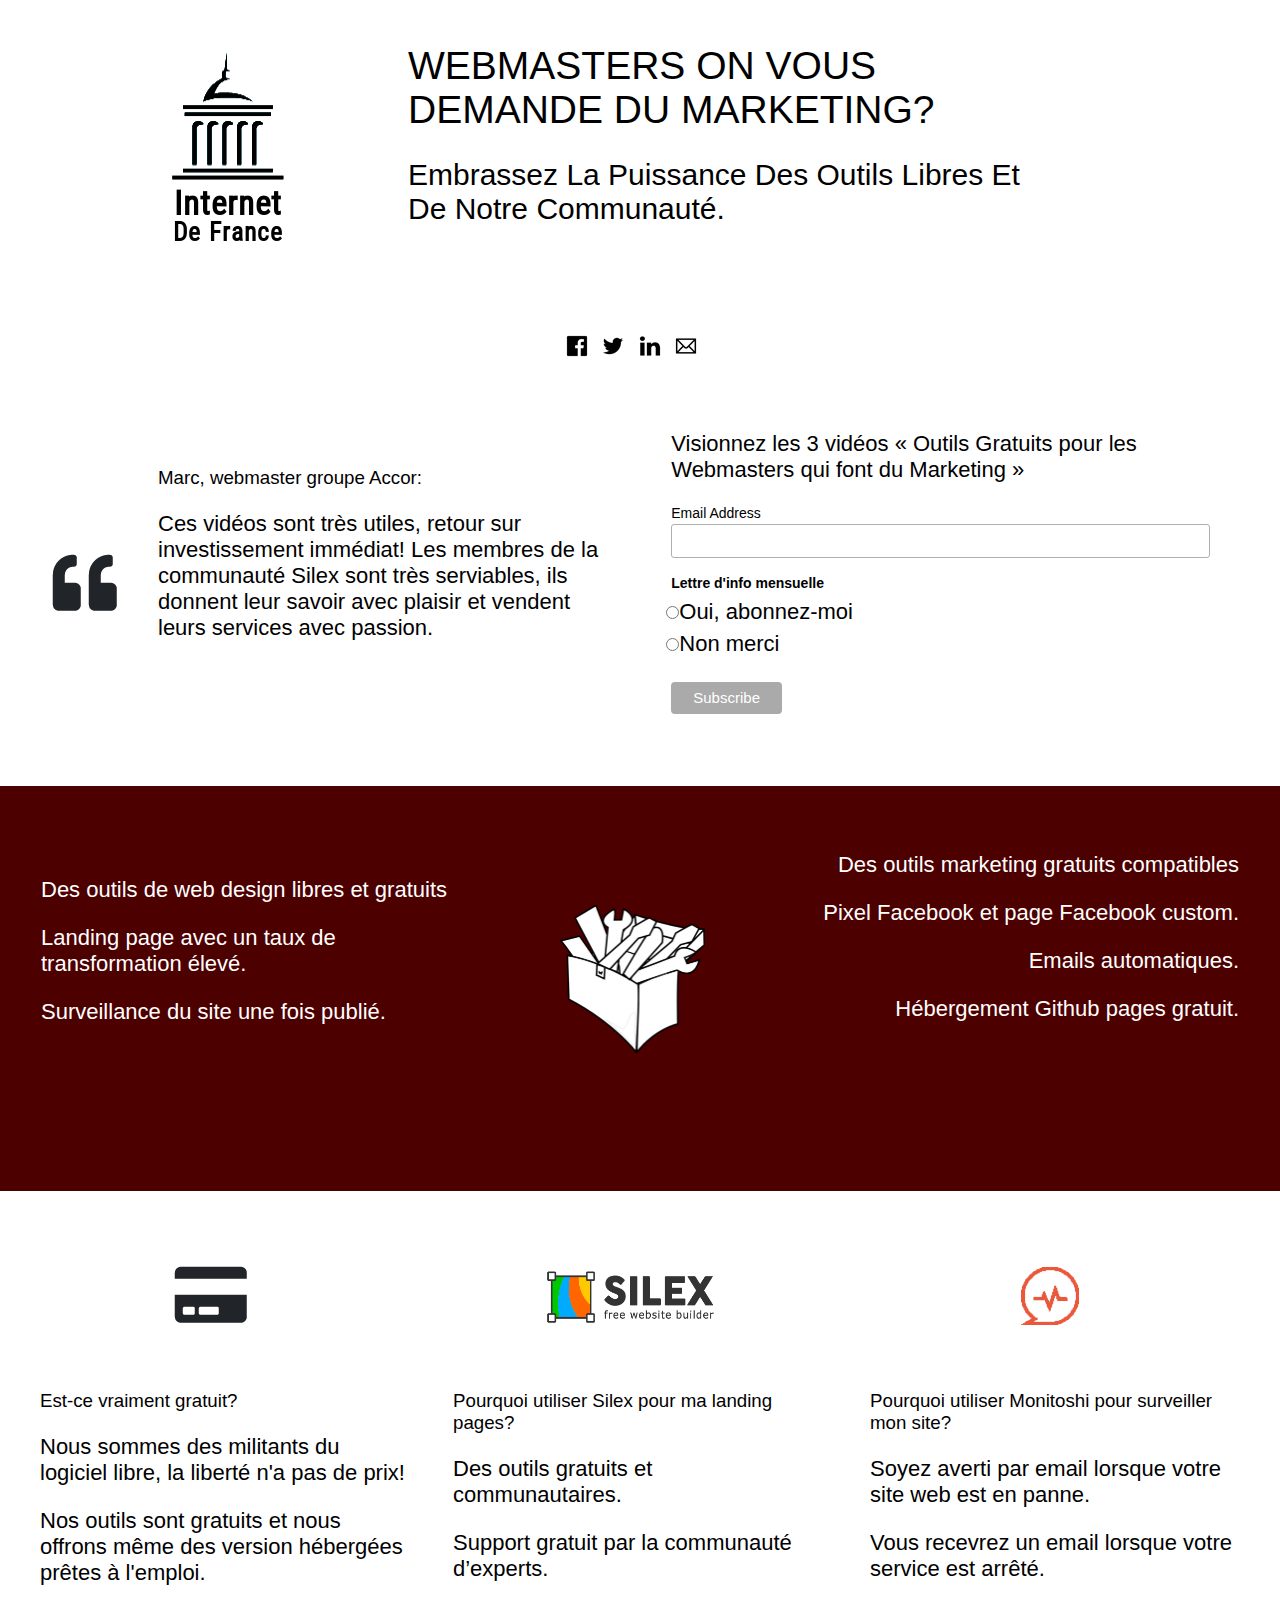
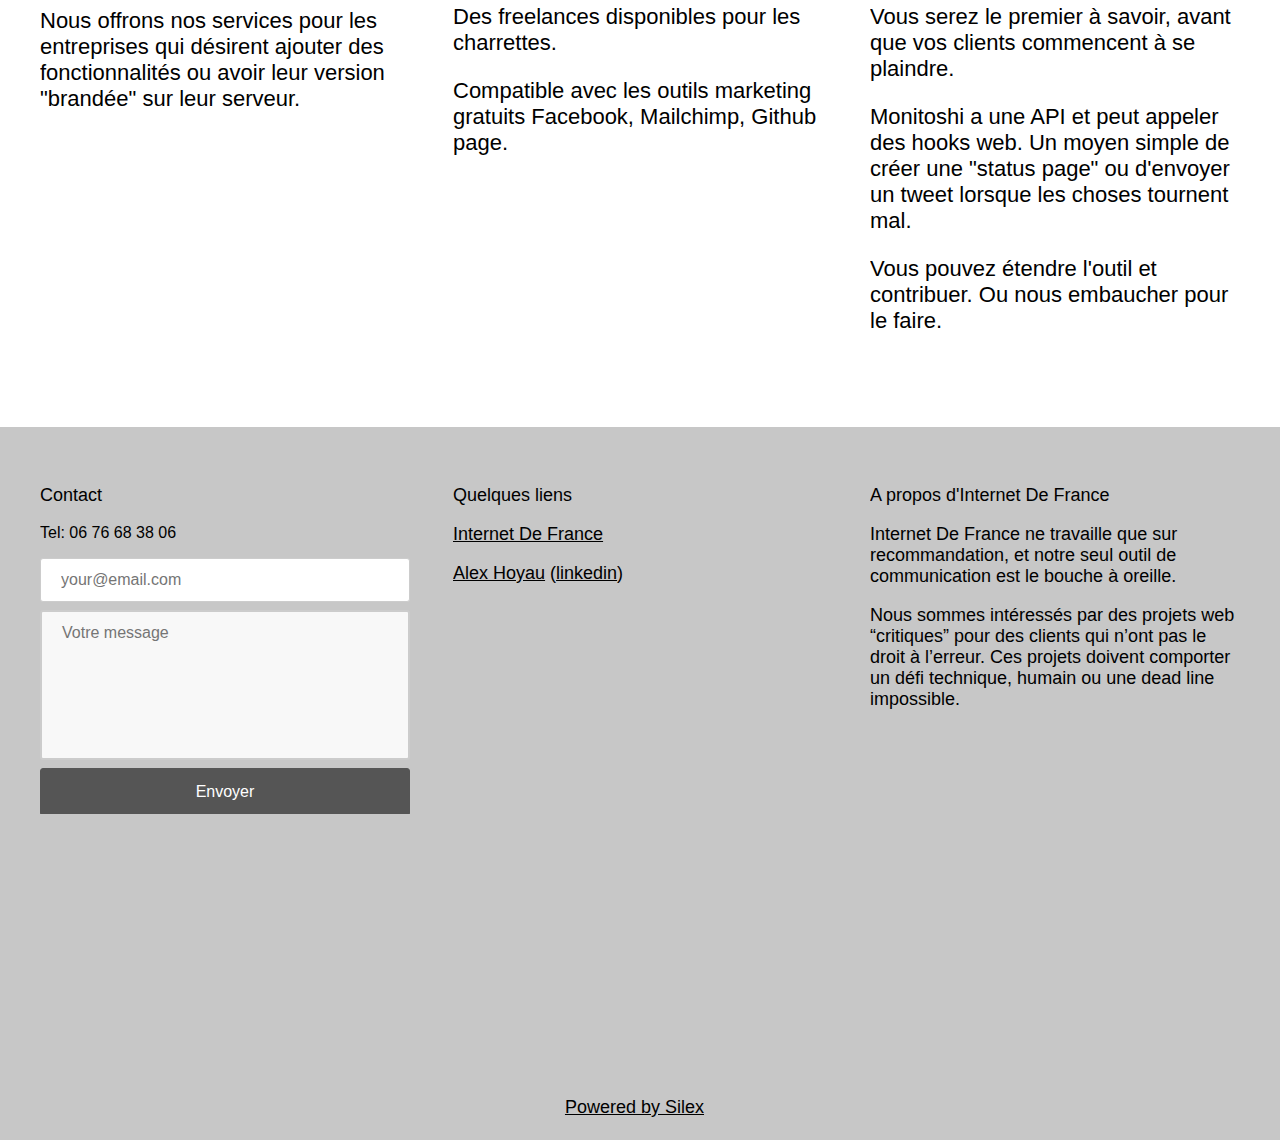
==== version2/index.html @ c0c1be05 "Batch update" ====
<!DOCTYPE html><html><head>
    <meta charset="UTF-8">
    <!-- generator meta tag -->
    <!-- leave this for stats and Silex version check -->
    <meta name="generator" content="Silex v2.2.7">
    <!-- End of generator meta tag -->
    <script type="text/javascript" src="js/jquery.js"></script>
    <script type="text/javascript" src="js/jquery-ui.js"></script>
    <script type="text/javascript" src="js/pageable.js"></script>
    <script type="text/javascript" src="js/front-end.js"></script>
    <link rel="stylesheet" href="css/normalize.css">
    <link rel="stylesheet" href="css/front-end.css">

    
    
    
    <title>Outils Gratuits pour Webmasters qui font du Marketing</title>
    

    
<meta name="viewport" content="width=device-width, initial-scale=1, maximum-scale=2.2" data-silex-viewport=""><meta name="description" content="Webmasters on vous demande du marketing ? Embrassez la puissance des outils libres et de notre communauté."><meta name="twitter:description" content="Webmasters on vous demande du marketing ? Embrassez la puissance des outils libres et de notre communauté."><meta name="og:description" content="Webmasters on vous demande du marketing ? Embrassez la puissance des outils libres et de notre communauté."><meta name="twitter:title" content="Outils Gratuits pour Webmasters qui font du Marketing"><meta name="og:title" content="Outils Gratuits pour Webmasters qui font du Marketing"><meta name="twitter:site" content="@silexlabs"><meta name="twitter:card" content="summary"><meta name="twitter:image" content="http://01silex.com/tests/landing-page/assets/social.jpg"><meta name="og:image" content="http://01silex.com/tests/landing-page/assets/social.jpg"><link href="/ce/github/get/landing-page-workshop/master/assets/icon-idf.png" rel="shortcut icon"><!-- Silex HEAD tag do not remove -->
<!-- Global site tag (gtag.js) - Google Analytics -->
<script async="" src="https://www.googletagmanager.com/gtag/js?id=UA-121831537-1"></script>

<!-- End of Silex HEAD tag do not remove --><script src="js/script.js" type="text/javascript"></script><link href="css/styles.css" rel="stylesheet" type="text/css"></head>

<body class="body-initial all-style enable-mobile silex-runtime silex-published" data-silex-type="container" style="display: none;"><div data-silex-type="container" class="prevent-draggable container-element editable-style section-element silex-id-1526975533514-21 hide-on-mobile" style="">
        <div data-silex-type="container" class="editable-style silex-element-content silex-container-content container-element prevent-draggable website-width silex-id-1526975533514-22">

            
        </div>
    </div>
    <div class="silex-pages">
        

        <a id="page-page-1" data-silex-type="page" class="page-element">Page 1</a></div>









    <div data-silex-type="container" class="prevent-draggable container-element editable-style silex-id-1474394621033-3 section-element" style="">
        <div data-silex-type="container" class="editable-style silex-element-content silex-id-1474394621032-2 silex-container-content container-element prevent-draggable website-width"><div data-silex-type="html" class="editable-style silex-id-1526974208976-4 html-element silex-component silex-component-share" style=""><div class="silex-element-content">
<ul class="share-buttons" id="id_1527185230708_863">
  
  <li><a href="https://www.facebook.com/sharer/sharer.php?u=http://01silex.com/tests/landing-page/&amp;t=Outils Gratuits pour Webmasters qui font du Marketing" title="Share on Facebook" target="_blank"><img alt="Share on Facebook" src="assets/Facebook.png"></a></li>
  
  
  <li><a href="https://twitter.com/intent/tweet?source=http://01silex.com/tests/landing-page/&amp;text=Outils Gratuits pour Webmasters qui font du Marketing:%20http://01silex.com/tests/landing-page/&amp;via=silexlabs" target="_blank" title="Share on Twitter"><img alt="Twitt" src="assets/Twitter.png"></a></li>
  
  
  
  
  
  
  
  <li><a href="http://www.linkedin.com/shareArticle?mini=true&amp;url=http://01silex.com/tests/landing-page/&amp;title=Outils Gratuits pour Webmasters qui font du Marketing&amp;summary=Webmasters on vous demande du marketing ? Embrassez la puissance des outils libres et de notre communauté.&amp;source=http://01silex.com/tests/landing-page/" target="_blank" title="Share on LinkedIn"><img alt="Share on LinkedIn" src="assets/LinkedIn.png"></a></li>
  
  
  
  
  <li><a href="mailto:?subject=Outils Gratuits pour Webmasters qui font du Marketing&amp;body=Webmasters on vous demande du marketing ? Embrassez la puissance des outils libres et de notre communauté.:%20http://01silex.com/tests/landing-page/" target="_blank" title="Send email"><img alt="Send by email" src="assets/Email.png"></a></li>
  
</ul>

<style type="text/css">#id_1527185230708_863.share-buttons {list-style: none; padding: 0;}#id_1527185230708_863.share-buttons li {display: inline;}#id_1527185230708_863.share-buttons .sr-only {position: absolute; clip: rect(1px, 1px, 1px, 1px); padding: 0; border: 0; height: 1px; width: 1px; overflow: hidden;}</style>
</div></div><div data-silex-type="html" class="editable-style silex-id-1526973929712-3 html-element" style=""><div class="silex-element-content"><!-- Begin MailChimp Signup Form -->
<link href="css/classic-10_7.css" rel="stylesheet" type="text/css">
<style type="text/css">#mc_embed_signup {background: #fff; clear: left; font: 14px Helvetica,Arial,sans-serif;}</style>
<div id="mc_embed_signup">
<form action="https://lexoyo.us7.list-manage.com/subscribe/post?u=3ec1ea212adc44025d91ed004&amp;id=9e9c78059c" method="post" id="mc-embedded-subscribe-form" name="mc-embedded-subscribe-form" class="validate" target="_blank" novalidate="novalidate">
    <div id="mc_embed_signup_scroll">
	<p>Visionnez les 3 vidéos « Outils Gratuits pour les Webmasters qui font du Marketing »</p>
<div class="mc-field-group">
	<label for="mce-EMAIL">Email Address </label>
	<input value="" name="EMAIL" class="required email" id="mce-EMAIL" aria-required="true" type="email">
</div>
<div class="mc-field-group input-group">
    <strong>Lettre d'info mensuelle </strong>
    <ul><li><input value="Oui, abonnez-moi" name="MMERGE1" id="mce-MMERGE1-0" type="radio"><label for="mce-MMERGE1-0">Oui, abonnez-moi</label></li>
<li><input value="Non merci" name="MMERGE1" id="mce-MMERGE1-1" type="radio"><label for="mce-MMERGE1-1">Non merci</label></li>
</ul>
</div>
	<div id="mce-responses" class="clear">
		<div class="response" id="mce-error-response" style="display:none"></div>
		<div class="response" id="mce-success-response" style="display:none"></div>
	</div>    <!-- real people should not fill this in and expect good things - do not remove this or risk form bot signups-->
    <div style="position: absolute; left: -5000px;" aria-hidden="true"><input name="b_3ec1ea212adc44025d91ed004_9e9c78059c" tabindex="-1" value="" type="text"></div>
    <div class="clear"><input value="Subscribe" name="subscribe" id="mc-embedded-subscribe" class="button" type="submit"></div>
    </div>
</form>
</div>
<script type="text/javascript" src="js/mc-validate.js"></script><script type="text/javascript">(function($) {window.fnames = new Array(); window.ftypes = new Array();fnames[0]='EMAIL';ftypes[0]='email';fnames[1]='MMERGE1';ftypes[1]='radio';}(jQuery));var $mcj = jQuery.noConflict(true);</script>
<!--End mc_embed_signup--></div></div><div data-silex-type="image" class="editable-style silex-id-1526973896782-2 image-element" style=""><img src="assets/quote.png" class="silex-element-content"></div><div data-silex-type="text" class="editable-style silex-id-1526973763410-1 text-element" style=""><div class="silex-element-content normal"><h3 class="heading3">Marc, webmaster groupe Accor:<br></h3><p class="normal">Ces vidéos sont très utiles, retour sur investissement immédiat! Les membres de la communauté Silex sont très serviables, ils donnent leur savoir avec plaisir et vendent leurs services avec passion.</p></div></div><div data-silex-type="text" class="editable-style silex-id-1526973568804-0 text-element" style=""><div class="silex-element-content normal"><h1 class="heading1">Webmasters on vous demande du marketing?</h1><h2 class="heading2">Embrassez la puissance des outils libres et de notre communauté.</h2><br></div></div><div data-silex-type="image" class="editable-style silex-id-1526975558800-24 image-element" style=""><img src="assets/icon-idf.png" class="silex-element-content"></div></div>
    </div><div data-silex-type="container" class="prevent-draggable container-element editable-style silex-id-1478366444112-1 section-element" style="">
        <div data-silex-type="container" class="editable-style silex-element-content silex-id-1478366444112-0 silex-container-content container-element prevent-draggable website-width"><div data-silex-type="text" class="editable-style silex-id-1526974302908-5 text-element white" style=""><div class="silex-element-content normal"><p>Des outils de web design libres et gratuits</p><p>Landing page avec un taux de transformation élevé.</p><p>Surveillance du site une fois publié.</p></div></div><div data-silex-type="image" class="editable-style silex-id-1526974561648-10 image-element" style=""><img src="assets/tools-clipart-drawing-33.png" class="silex-element-content"></div><div data-silex-type="text" class="editable-style silex-id-1526974382538-9 text-element white-right" style=""><div class="silex-element-content normal"><p>Des outils marketing gratuits compatibles</p><p>Pixel Facebook et page Facebook custom.</p><p>Emails automatiques.</p><p>Hébergement Github pages gratuit.</p></div></div></div>
    </div>
    
    
















<div data-silex-type="container" class="prevent-draggable container-element editable-style section-element silex-id-1526974317950-6" style="">
        <div data-silex-type="container" class="editable-style silex-element-content silex-container-content container-element prevent-draggable website-width silex-id-1526974317950-7"><div data-silex-type="image" class="editable-style silex-id-1526974878780-15 image-element" style=""><img src="assets/Screenshot%20from%202018-05-22%2009-40-49.png" class="silex-element-content"></div><div data-silex-type="text" class="editable-style silex-id-1526974619512-11 text-element" style=""><div class="silex-element-content normal"><h3 class="heading3">Est-ce vraiment gratuit?</h3><p>Nous sommes des militants du logiciel libre, la liberté n'a pas de prix!</p><p>Nos outils sont gratuits et nous offrons même des version hébergées prêtes à l'emploi. </p><p>Nous offrons nos services pour les entreprises qui désirent ajouter des fonctionnalités ou avoir leur version "brandée" sur leur serveur.</p></div></div><div data-silex-type="image" class="editable-style silex-id-1526974915334-16 image-element" style=""><img src="assets/silex-logo-2018.png" class="silex-element-content"></div><div data-silex-type="text" class="editable-style text-element silex-id-1526974660368-12" style=""><div class="silex-element-content normal"><h3 class="heading3">Pourquoi utiliser Silex pour ma landing pages?</h3><p>Des outils gratuits et communautaires.</p><p>Support gratuit par la communauté d’experts.</p><p>Des freelances disponibles pour les charrettes.</p><p>Compatible avec les outils marketing gratuits Facebook, Mailchimp, Github page.</p></div></div><div data-silex-type="image" class="editable-style silex-id-1526974964692-17 image-element" style=""><img src="assets/monitoshi-logo2-small.png" class="silex-element-content"></div><div data-silex-type="text" class="editable-style text-element silex-id-1526974661700-13" style=""><div class="silex-element-content normal"><h3 class="heading3">Pourquoi utiliser Monitoshi pour surveiller mon site?</h3><p>Soyez averti par email lorsque votre site web est en panne.</p><p>Vous recevrez un email lorsque votre service est arrêté.</p><p>Vous serez le premier à savoir, avant que vos clients commencent à se plaindre.</p><p>Monitoshi a une API et peut appeler des hooks web. Un moyen simple de créer une "status page" ou d'envoyer un tweet lorsque les choses tournent mal.</p><p>Vous pouvez étendre l'outil et contribuer. Ou nous embaucher pour le faire.</p></div></div></div>
    </div><div data-silex-type="container" class="prevent-draggable container-element editable-style silex-id-1478366450713-3 section-element" style="">
        <div data-silex-type="container" class="editable-style silex-element-content silex-id-1478366450713-2 silex-container-content container-element prevent-draggable website-width">

            
        <div data-silex-type="text" class="editable-style text-element silex-id-1527110678730-2 group-style-1" style=""><div class="silex-element-content normal"><h3 class="heading3">A propos d'Internet De France<br></h3><p>Internet De France ne travaille que sur recommandation, et notre seul outil de communication est le bouche à oreille.</p><p>Nous sommes intéressés par des projets web “critiques” pour des clients qui n’ont pas le droit à l’erreur. Ces projets doivent comporter un défi technique, humain ou une dead line impossible. </p></div></div><div data-silex-type="text" class="editable-style text-element group-style-1 silex-id-1527186196672-1" style=""><div class="silex-element-content normal"><h3 class="heading3">Quelques liens<br></h3><p><a href="https://internetdefrance.fr/">Internet De France</a></p><p><a href="http://lexoyo.me/">Alex Hoyau</a> (<a href="https://www.linkedin.com/in/webappdev/">linkedin</a>)</p></div></div><div data-silex-type="text" class="editable-style text-element silex-id-1527110862790-3 group-style-1" style=""><div class="silex-element-content normal"><h3 class="heading3">Contact</h3>Tel: 06 76 68 38 06</div></div><div class="editable-style silex-id-1442914737143-3 text-element group-style-1" data-silex-type="text" style="">
                <div class="silex-element-content normal">
                    <br>
                    <div style="text-align: center;"><a href="//www.silex.me/">Powered by Silex</a></div>
                </div>
            </div><div data-silex-type="html" class="editable-style silex-id-1527186000724-0 html-element silex-component silex-component-form silex-use-height-not-minheight" style=""><div class="silex-element-content"><form id="id_1527186146444_983" action="https://formspree.io/contact@internetdefrance.fr" method="POST">
  
  
  <div>
    
    <input required="" id="field2" name="field2" placeholder="your@email.com" type="text">
  </div>
  
  
  <div class="fill-vertical">
    
    <textarea required="" id="field3" name="field3" placeholder="Votre message"></textarea>
  </div>
  
  <input value="Envoyer" type="submit">
</form>
<style>#id_1527186146444_983 input[type=text], select {width: 100%; padding: 12px 20px; margin: 8px 0; display: inline-block; border: 1px solid #ccc; border-radius: 3px; box-sizing: border-box;}#id_1527186146444_983 input[type=submit] {width: 100%; background-color: #555555; color: #FFFFFF; padding: 14px 20px; margin: 8px 0; border: 1px solid #555555; border-radius: 3px; cursor: pointer;}#id_1527186146444_983 label {color: #ffffff;}#id_1527186146444_983 .fill-vertical {flex: 1 1 auto; display: flex; flex-direction: column;}#id_1527186146444_983 .fill-vertical textarea {flex: 1 1 auto; width: 100%; height: 150px; padding: 12px 20px; box-sizing: border-box; border: 2px solid #ccc; border-radius: 3px; background-color: #f8f8f8; font-size: 16px; resize: none;}#id_1527186146444_983 {border-radius: 3px; display: flex; flex-direction: column; justify-content: space-between; height: 100%;}</style>

</div></div></div>
    </div></body></html>
---- version2/css/front-end.css ----
/**
 * This file holds the basic CSS styles of Silex websites
 */

/* the body covers the whole available space */
/* the body is resized to its content size when needed in front-end.js */
body {
  min-width: 100%;
  min-height: 100%;
  position: absolute;
  transition: min-width .5s ease-out, min-height .5s ease-out; /* smooth body resize when dragging elements near the side, or when page have different size */
  font-family: Arial, sans-serif;
  font-weight: lighter;
}
body.compute-body-size-pending {
  transition: none;
  width: 0;
  height: 0;
}
/* pages */
.page-element{
  display: none;
}
.paged-element{
  display: none;
}
/* default style for silex elements */
.editable-style{
  position: absolute;
  box-sizing: content-box; /* this is needed to set the size of elements with a border (though it could be omited since this is the default value) */
}
.silex-element-content{
  overflow: hidden;
  border-radius: initial;
  width: 100%;
  height: 100%;
}
.silex-element-content {
  pointer-events: none;
}
.section-element > .silex-element-content {
  /* section have a content element, and it needs to keep pointer events
     because it container other silex elements
  */
  pointer-events: auto;
}
body.silex-runtime .silex-element-content {
  pointer-events: auto;
}
/*  needed to have the content 100% height but mess up with UI
.html-element .silex-element-content{
  position: absolute;
}
*/
.editable-style.section-element {
  position: relative;
  left: 0;
  top: 0;
  right: 0;
  padding: 15px 100px;
  margin: 5px 5px;
}
.silex-runtime .editable-style.section-element {
  padding: 0;
  margin: 0;
}
.default-site-width, /* for backward compat, FIXME: remove in a while */
.website-width {
  width: 960px;
}
.section-element .silex-container-content {
  position: relative;
  left: 0;
  top: 0;
  margin-left: auto;
  margin-right: auto;
  height: 100%;
  overflow: initial;
}
/* background */
.background{
  position: relative !important;
  left: 0 !important;
  top: 0 !important; /* !important is useful while editing */
  margin-left: auto;
  margin-right: auto;
  z-index: 1;
}
/* resize */
.editable-style.image-element .silex-element-content{
  position: absolute;
  border-radius: inherit; /* this is to follow the element's radius */
}
/* links default formatting */
.editable-style[data-silex-href]{
  cursor: pointer;
}
.text-element a, a.text-element{
  color: inherit;
  text-decoration: initial;
}
.text-element a:hover, a.text-element:hover{
  color: inherit;
  text-decoration: underline;
}
/* Remove dots surrounding links in Firefox
    because of normalize.css */
a:focus{ outline: none;}

.silex-pages .menu-button {
  display: none;
}
/* Mobile styles */
@media (max-width:480px) {
  /* hide horizontal scroll bar which appears because of residual values in css */
  html {
    overflow-x: hidden;
  }
  /* mobile hamburger menu */
  body.enable-mobile .silex-pages .menu-button {
    width: 50px;
    height: 40px;
    left: 105%;
    top: 10px;
    position: absolute;
    cursor: pointer;
    border-radius: 6px;
    display: initial;
  }

  /* mobile side bar */
  body.enable-mobile .silex-pages {
    position: fixed;
    z-index: 999999;
    width: 80%;
    height: 100%;
    background-color: #4C4C4C;
    right: 100%;
    top: 0;
    transition: right .1s ease-out;
    border-style: solid;
    border-width: 0 1px 0 0;
    border-color: #8E8E8E;
  }
  body.enable-mobile.show-mobile-menu .silex-pages {
    right: 20%;
  }
  body.enable-mobile .page-element {
    display: block;
    cursor: pointer;
    padding: 1em;
    font-size: 1.6em;
    color: #FFFFFF;
    text-overflow: ellipsis;
    white-space: nowrap;
    overflow: hidden;
  }
  body.enable-mobile .page-element.page-link-active {
    background-color: #262626;
  }
  /* elements styles */
  body.enable-mobile {
    padding: 60px 0 0 0; /* leave space for the hamburger button */
  }
  body.enable-mobile .background {
    height: initial;
    padding-bottom: 50px;
  }
  body.enable-mobile {
    min-height: 100%;
    max-width: 100%;
  }
  body.enable-mobile .editable-style,
  body.enable-mobile .background.background-initial {
    position: relative;
    top: auto;
    left: auto;
    max-width: 95%; /* less than 100% in the editor to be able to resize container */
    min-width: auto; /* this is to remove sections min-width, since section min-width is set to the witdh of its content in Element::setStyle() */
    margin-left: auto;
    margin-right: auto;
  }
  body.enable-mobile .editable-style.section-element {
    max-width: 100%; /* section bg should be 100% width because user do not need to grab the side and resize */
    padding: 0;
    margin: 0;
  }
  body.enable-mobile .container-element {
    display: flex;
    align-items: center;
    justify-content: space-around;
    flex-wrap: wrap;
  }
  /* but still hide paged elements or desktop only elements */
  .paged-element-hidden.paged-element.editable-style {
    display: none;
  }
  body.enable-mobile .editable-style.hide-on-mobile {
    display: none;
  }
  body.silex-runtime.enable-mobile .editable-style,
  body.silex-runtime.enable-mobile .background.background-initial {
    max-width: 100%;
  }
}

/**
 * prodotype components
 */
.prodotype-runtime {
  display: none;
}
body.silex-runtime .prodotype-runtime {
  display: block;
}
body.silex-runtime .prodotype-preview {
  display: none;
}
.prodotype-force-size {
  position: absolute;
  width: 100%;
  height: 100%;
}
.silex-component-button button {
  width: 100%;
}
---- version2/css/styles.css ----
.body-initial {background-color: rgba(255,255,255,1);}.silex-id-1526975533514-21 {top: 5px; background-color: transparent; left: 5px; min-width: 1200px; min-height: 26px;}.silex-id-1526975533514-22 {min-height: 26px; background-color: transparent; width: 1200px;}.silex-id-1474394621033-3 {top: 60px; left: 0px; min-width: 1200px; min-height: 677px;}@media only screen and (max-width: 480px), only screen and (max-device-width: 480px) {.silex-id-1474394621033-3 {top: 60px; left: 0px; min-height: 1395px;}}.silex-id-1474394621032-2 {min-height: 760px; background-color: transparent; width: 1200px; top: 15px; left: 179px;}@media only screen and (max-width: 480px), only screen and (max-device-width: 480px) {.silex-id-1474394621032-2 {min-height: 1395px;}}.silex-id-1526974208976-4 {width: 143px; min-height: 68px; background-color: transparent; top: 288px; left: 521px;}.silex-id-1526973929712-3 {width: 576px; background-color: rgb(255, 255, 255); min-height: 310px; top: 373px; left: 614px;}.silex-id-1526973896782-2 {width: 87px; min-height: 79px; top: 519px; left: 0px;}@media only screen and (max-width: 480px), only screen and (max-device-width: 480px) {.silex-id-1526973896782-2 {top: 1213px; left: 23px; width: 48px; min-height: 42px;}}.silex-id-1526973763410-1 {width: 460px; min-height: 206px; top: 422px; left: 118px;}@media only screen and (max-width: 480px), only screen and (max-device-width: 480px) {.silex-id-1526973763410-1 {top: 953px; left: 125px; width: 305px; min-height: 287px;}}.silex-id-1526973568804-0 {width: 637px; min-height: 262px; top: -8px; left: 368px;}.silex-id-1526975558800-24 {width: 143px; min-height: 215px; top: 21px; left: 119px;}.silex-id-1478366444112-1 {top: 1300px; background-color: rgba(77,0,0,1); left: 0px; min-width: 1200px; min-height: 405px;}@media only screen and (max-width: 480px), only screen and (max-device-width: 480px) {.silex-id-1478366444112-1 {top: 1455px; left: 0px;}}.silex-id-1478366444112-0 {min-height: 405px; background-color: transparent; width: 1200px; top: 15px; left: 179px;}@media only screen and (max-width: 480px), only screen and (max-device-width: 480px) {.silex-id-1478366444112-0 {min-height: 866px;}}.silex-id-1526974302908-5 {width: 421px; min-height: 272px; top: 69px; left: 1px;}@media only screen and (max-width: 480px), only screen and (max-device-width: 480px) {.silex-id-1526974302908-5 {top: 52px; left: 11px; width: 421px; min-height: 223px;}}.silex-id-1526974561648-10 {width: 145px; min-height: 149px; top: 118px; left: 520px;}@media only screen and (max-width: 480px), only screen and (max-device-width: 480px) {.silex-id-1526974561648-10 {top: 473px; left: 146px; width: 152px; min-height: 157px;}}.silex-id-1526974382538-9 {width: 421px; min-height: 300px; top: 44px; left: 778px;}@media only screen and (max-width: 480px), only screen and (max-device-width: 480px) {.silex-id-1526974382538-9 {top: 820px; left: 11px; width: 421px; min-height: 272px;}}.silex-id-1526974317950-6 {top: 1218px; background-color: transparent; left: 5px; min-width: 1200px;}@media only screen and (max-width: 480px), only screen and (max-device-width: 480px) {.silex-id-1526974317950-6 {top: 2321px; left: 0px;}}.silex-id-1526974317950-7 {min-height: 836px; background-color: transparent; width: 1200px; top: 15px; left: 179px;}@media only screen and (max-width: 480px), only screen and (max-device-width: 480px) {.silex-id-1526974317950-7 {min-height: 2001px;}}.silex-id-1526974878780-15 {width: 89px; min-height: 84px; top: 59px; left: 126px;}.silex-id-1526974619512-11 {width: 370px; min-height: 20px; top: 180px; left: 0px;}@media only screen and (max-width: 480px), only screen and (max-device-width: 480px) {.silex-id-1526974619512-11 {top: 477px; left: 11px; width: 421px; min-height: 371px;}}.silex-id-1526974915334-16 {width: 195px; min-height: 76px; top: 68px; left: 493px;}.silex-id-1526974660368-12 {width: 370px; min-height: 20px; top: 180px; left: 413px;}@media only screen and (max-width: 480px), only screen and (max-device-width: 480px) {.silex-id-1526974660368-12 {top: 661px; left: 11px; width: 434px; min-height: 418px;}}.silex-id-1526974964692-17 {width: 58px; min-height: 58px; top: 76px; left: 981px;}.silex-id-1526974661700-13 {width: 370px; min-height: 20px; top: 180px; left: 830px;}@media only screen and (max-width: 480px), only screen and (max-device-width: 480px) {.silex-id-1526974661700-13 {top: 1252px; left: 11px; width: 421px; min-height: 602px;}}.silex-id-1478366450713-3 {top: 4283px; background-color: rgba(199,199,199,1); left: 0px; min-width: 1200px;}@media only screen and (max-width: 480px), only screen and (max-device-width: 480px) {.silex-id-1478366450713-3 {top: 4322px; left: 0px;}}.silex-id-1478366450713-2 {min-height: 713px; background-color: transparent; width: 1200px; top: 15px; left: 100px;}@media only screen and (max-width: 480px), only screen and (max-device-width: 480px) {.silex-id-1478366450713-2 {min-height: 917px; top: 0px; left: 12px; width: 444px;}}.silex-id-1527110678730-2 {width: 370px; min-height: 270px; top: 40px; left: 830px;}@media only screen and (max-width: 480px), only screen and (max-device-width: 480px) {.silex-id-1527110678730-2 {top: 0px; left: 11px; width: 421px; min-height: 270px;}}.silex-id-1527186196672-1 {width: 370px; min-height: 20px; top: 40px; left: 413px;}@media only screen and (max-width: 480px), only screen and (max-device-width: 480px) {.silex-id-1527186196672-1 {top: 574px; left: 11px; width: 421px; min-height: 138px;}}.silex-id-1527110862790-3 {width: 370px; min-height: 20px; top: 40px; left: 0px;}@media only screen and (max-width: 480px), only screen and (max-device-width: 480px) {.silex-id-1527110862790-3 {top: 575px; left: 11px; width: 421px; min-height: 77px;}}.silex-id-1442914737143-3 {min-height: 53px; width: 349px; top: 652px; left: 420px;}.silex-id-1527186000724-0 {width: 370px; height: 264px; background-color: transparent; top: 123px; left: 0px;}@media only screen and (max-width: 480px), only screen and (max-device-width: 480px) {.silex-id-1527186000724-0 {top: 487px; left: 11px; width: 421px; height: 264px;}}
.all-style h1 {font-family: Verdana, sans-serif; font-weight: lighter; font-size: 39px; text-transform: uppercase;}.all-style h2 {font-family: Verdana, sans-serif; font-weight: lighter; font-size: 30px; text-transform: capitalize;}.all-style h3 {font-family: Verdana, sans-serif; font-weight: normal;}.all-style p {font-family: Verdana, sans-serif; font-size: 22px;}.all-style a {font-family: Verdana, sans-serif; font-size: 22px; text-decoration: underline;}.all-style [data-silex-href] {font-family: Verdana, sans-serif; font-size: 22px; text-decoration: underline;}.all-style ul li {list-style-type: circle; font-family: Verdana, sans-serif; font-size: 22px; text-indent: -5px;}
.white-right p {color: #ffffff; text-align: right;}@media only screen and (max-width: 480px), only screen and (max-device-width: 480px) {.white-right p {text-align: left;}}
.white p {color: #ffffff;}.white a {color: #ffffff;}.white [data-silex-href] {color: #ffffff;}
.group-style-1 h3 {font-size: 18px;}.group-style-1 p {font-size: 18px;}.group-style-1 a {font-size: 18px;}.group-style-1 [data-silex-href] {font-size: 18px;}
#mc_embed_signup input.mce_inline_error {border-color: #6B0505;}#mc_embed_signup div.mce_inline_error {margin: 0 0 1em 0; padding: 5px 10px; background-color: #6B0505; font-weight: bold; z-index: 1; color: #fff;}
#mc_embed_signup input.mce_inline_error {border-color: #6B0505;}#mc_embed_signup div.mce_inline_error {margin: 0 0 1em 0; padding: 5px 10px; background-color: #6B0505; font-weight: bold; z-index: 1; color: #fff;}body {display: initial !important;}
---- version2/css/classic-10_7.css ----
/* MailChimp Form Embed Code - Classic - 12/17/2015 v10.7 */
#mc_embed_signup form {display:block; position:relative; text-align:left; padding:10px 0 10px 3%}
#mc_embed_signup h2 {font-weight:bold; padding:0; margin:15px 0; font-size:1.4em;}
#mc_embed_signup input {border: 1px solid #ABB0B2; -webkit-border-radius: 3px; -moz-border-radius: 3px; border-radius: 3px;}
#mc_embed_signup input[type=checkbox]{-webkit-appearance:checkbox;}
#mc_embed_signup input[type=radio]{-webkit-appearance:radio;}
#mc_embed_signup input:focus {border-color:#333;}
#mc_embed_signup .button {clear:both; background-color: #aaa; border: 0 none; border-radius:4px; transition: all 0.23s ease-in-out 0s; color: #FFFFFF; cursor: pointer; display: inline-block; font-size:15px; font-weight: normal; height: 32px; line-height: 32px; margin: 0 5px 10px 0; padding: 0 22px; text-align: center; text-decoration: none; vertical-align: top; white-space: nowrap; width: auto;}
#mc_embed_signup .button:hover {background-color:#777;}
#mc_embed_signup .small-meta {font-size: 11px;}
#mc_embed_signup .nowrap {white-space:nowrap;}

#mc_embed_signup .mc-field-group {clear:left; position:relative; width:96%; padding-bottom:3%; min-height:50px;}
#mc_embed_signup .size1of2 {clear:none; float:left; display:inline-block; width:46%; margin-right:4%;}
* html #mc_embed_signup .size1of2 {margin-right:2%; /* Fix for IE6 double margins. */}
#mc_embed_signup .mc-field-group label {display:block; margin-bottom:3px;}
#mc_embed_signup .mc-field-group input {display:block; width:100%; padding:8px 0; text-indent:2%;}
#mc_embed_signup .mc-field-group select {display:inline-block; width:99%; padding:5px 0; margin-bottom:2px;}

#mc_embed_signup .datefield, #mc_embed_signup .phonefield-us{padding:5px 0;}
#mc_embed_signup .datefield input, #mc_embed_signup .phonefield-us input{display:inline; width:60px; margin:0 2px; letter-spacing:1px; text-align:center; padding:5px 0 2px 0;}
#mc_embed_signup .phonefield-us .phonearea input, #mc_embed_signup .phonefield-us .phonedetail1 input{width:40px;}
#mc_embed_signup .datefield .monthfield input, #mc_embed_signup .datefield .dayfield input{width:30px;}
#mc_embed_signup .datefield label, #mc_embed_signup .phonefield-us label{display:none;}

#mc_embed_signup .indicates-required {text-align:right; font-size:11px; margin-right:4%;}
#mc_embed_signup .asterisk {color:#e85c41; font-size:150%; font-weight:normal; position:relative; top:5px;}     
#mc_embed_signup .clear {clear:both;}

#mc_embed_signup .mc-field-group.input-group ul {margin:0; padding:5px 0; list-style:none;}
#mc_embed_signup .mc-field-group.input-group ul li {display:block; padding:3px 0; margin:0;}
#mc_embed_signup .mc-field-group.input-group label {display:inline;}
#mc_embed_signup .mc-field-group.input-group input {display:inline; width:auto; border:none;}

#mc_embed_signup div#mce-responses {float:left; top:-1.4em; padding:0em .5em 0em .5em; overflow:hidden; width:90%; margin: 0 5%; clear: both;}
#mc_embed_signup div.response {margin:1em 0; padding:1em .5em .5em 0; font-weight:bold; float:left; top:-1.5em; z-index:1; width:80%;}
#mc_embed_signup #mce-error-response {display:none;}
#mc_embed_signup #mce-success-response {color:#529214; display:none;}
#mc_embed_signup label.error {display:block; float:none; width:auto; margin-left:1.05em; text-align:left; padding:.5em 0;}

#mc-embedded-subscribe {clear:both; width:auto; display:block; margin:1em 0 1em 5%;}
#mc_embed_signup #num-subscribers {font-size:1.1em;}
#mc_embed_signup #num-subscribers span {padding:.5em; border:1px solid #ccc; margin-right:.5em; font-weight:bold;}

#mc_embed_signup #mc-embedded-subscribe-form div.mce_inline_error {display:inline-block; margin:2px 0 1em 0; padding:5px 10px; background-color:rgba(255,255,255,0.85); -webkit-border-radius: 3px; -moz-border-radius: 3px; border-radius: 3px; font-size:14px; font-weight:normal; z-index:1; color:#e85c41;}
#mc_embed_signup #mc-embedded-subscribe-form input.mce_inline_error {border:2px solid #e85c41;}
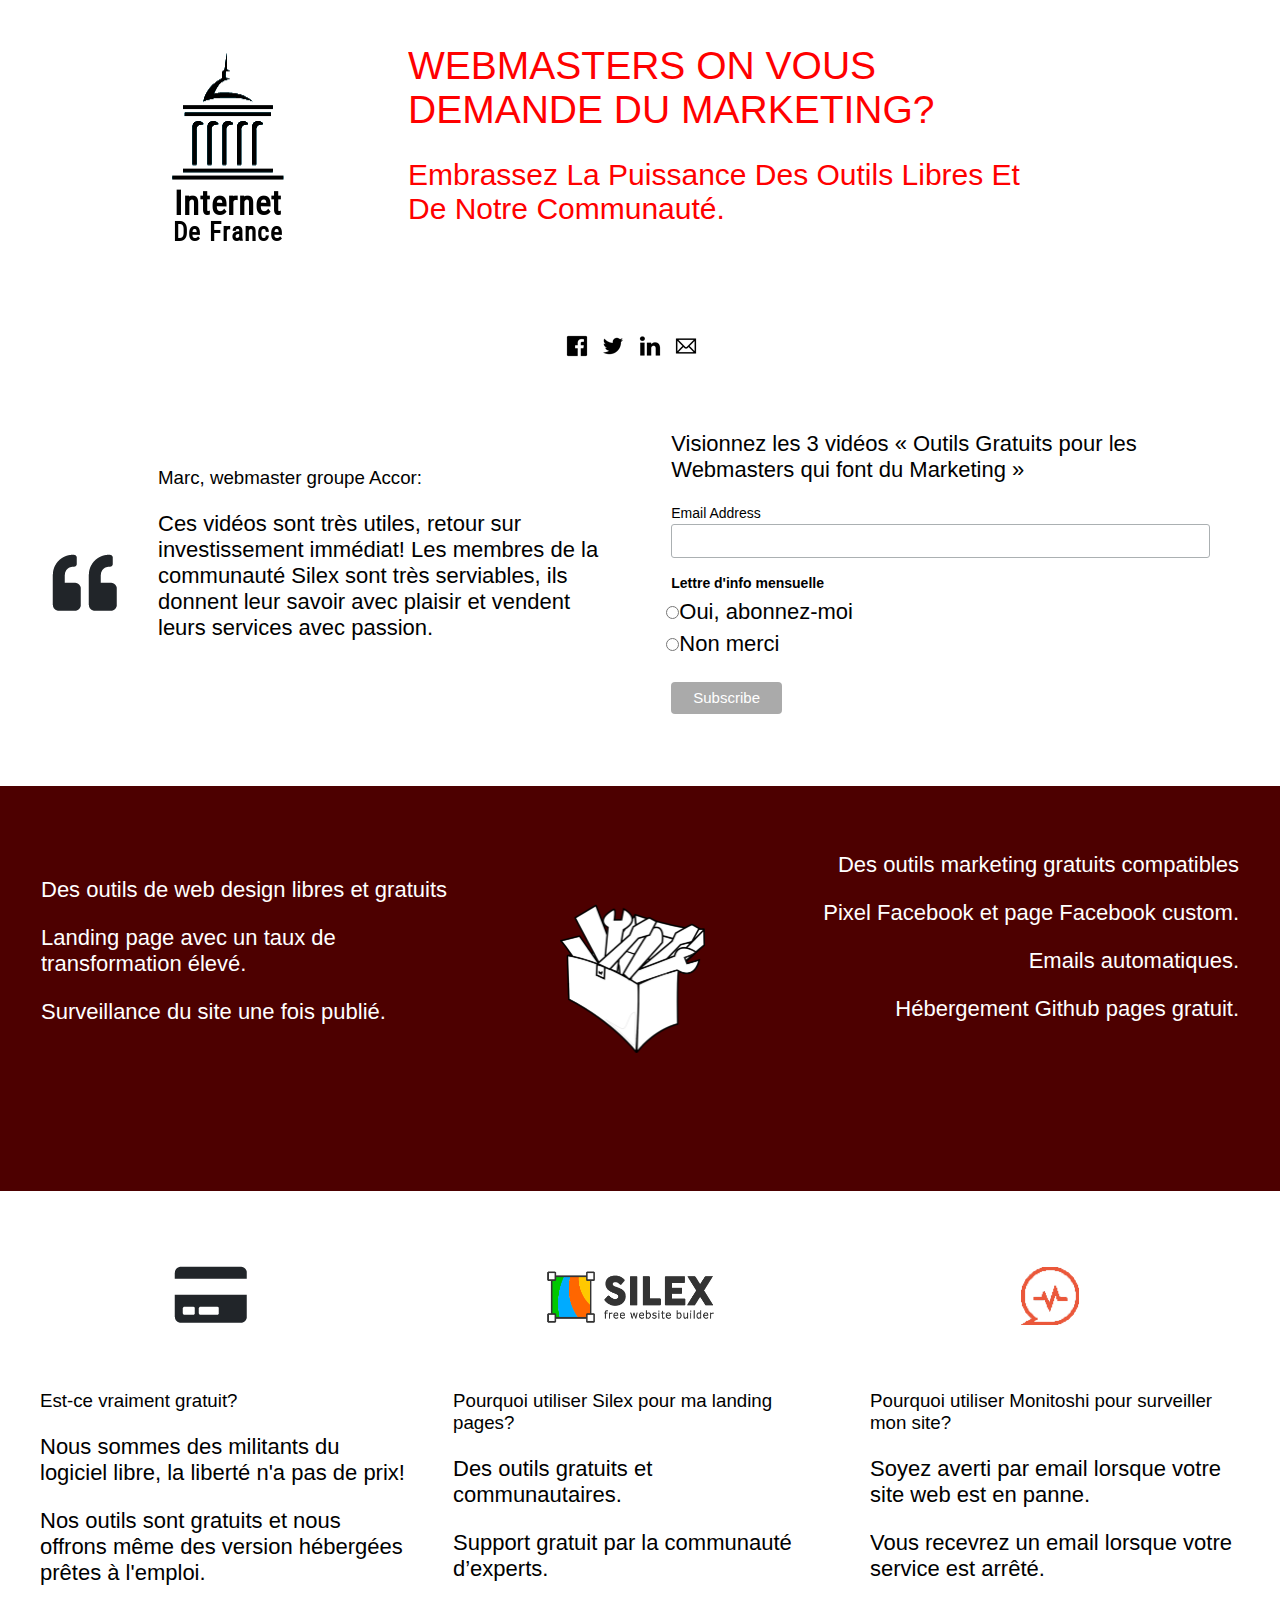
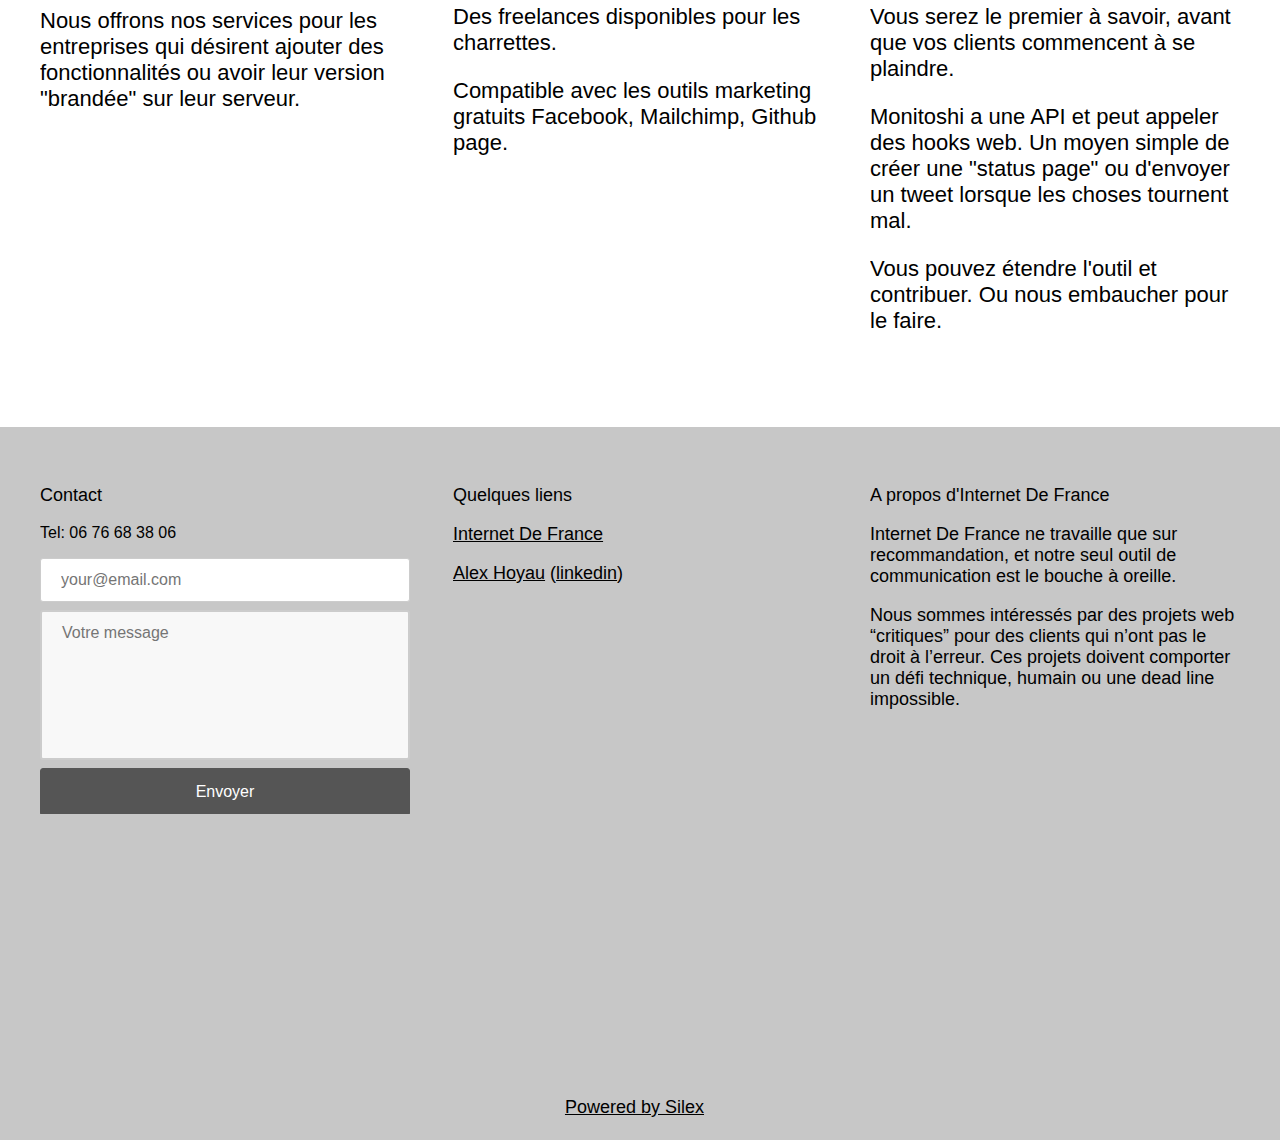
==== commit 7e5ce241: "Batch update" ====
--- a/version2/index.html
+++ b/version2/index.html
@@ -95,7 +95,7 @@
 </form>
 </div>
 <script type="text/javascript" src="js/mc-validate.js"></script><script type="text/javascript">(function($) {window.fnames = new Array(); window.ftypes = new Array();fnames[0]='EMAIL';ftypes[0]='email';fnames[1]='MMERGE1';ftypes[1]='radio';}(jQuery));var $mcj = jQuery.noConflict(true);</script>
-<!--End mc_embed_signup--></div></div><div data-silex-type="image" class="editable-style silex-id-1526973896782-2 image-element" style=""><img src="assets/quote.png" class="silex-element-content"></div><div data-silex-type="text" class="editable-style silex-id-1526973763410-1 text-element" style=""><div class="silex-element-content normal"><h3 class="heading3">Marc, webmaster groupe Accor:<br></h3><p class="normal">Ces vidéos sont très utiles, retour sur investissement immédiat! Les membres de la communauté Silex sont très serviables, ils donnent leur savoir avec plaisir et vendent leurs services avec passion.</p></div></div><div data-silex-type="text" class="editable-style silex-id-1526973568804-0 text-element" style=""><div class="silex-element-content normal"><h1 class="heading1">Webmasters on vous demande du marketing?</h1><h2 class="heading2">Embrassez la puissance des outils libres et de notre communauté.</h2><br></div></div><div data-silex-type="image" class="editable-style silex-id-1526975558800-24 image-element" style=""><img src="assets/icon-idf.png" class="silex-element-content"></div></div>
+<!--End mc_embed_signup--></div></div><div data-silex-type="image" class="editable-style silex-id-1526973896782-2 image-element" style=""><img src="assets/quote.png" class="silex-element-content"></div><div data-silex-type="text" class="editable-style silex-id-1526973763410-1 text-element" style=""><div class="silex-element-content normal"><h3 class="heading3">Marc, webmaster groupe Accor:<br></h3><p class="normal">Ces vidéos sont très utiles, retour sur investissement immédiat! Les membres de la communauté Silex sont très serviables, ils donnent leur savoir avec plaisir et vendent leurs services avec passion.</p></div></div><div data-silex-type="text" class="editable-style silex-id-1526973568804-0 text-element" style=""><div class="silex-element-content normal"><span style="color: rgb(255, 0, 0);"><h1 class="heading1">Webmasters on vous demande du marketing?</h1><h2 class="heading2">Embrassez la puissance des outils libres et de notre communauté.</h2><br></span></div></div><div data-silex-type="image" class="editable-style silex-id-1526975558800-24 image-element" style=""><img src="assets/icon-idf.png" class="silex-element-content"></div></div>
     </div><div data-silex-type="container" class="prevent-draggable container-element editable-style silex-id-1478366444112-1 section-element" style="">
         <div data-silex-type="container" class="editable-style silex-element-content silex-id-1478366444112-0 silex-container-content container-element prevent-draggable website-width"><div data-silex-type="text" class="editable-style silex-id-1526974302908-5 text-element white" style=""><div class="silex-element-content normal"><p>Des outils de web design libres et gratuits</p><p>Landing page avec un taux de transformation élevé.</p><p>Surveillance du site une fois publié.</p></div></div><div data-silex-type="image" class="editable-style silex-id-1526974561648-10 image-element" style=""><img src="assets/tools-clipart-drawing-33.png" class="silex-element-content"></div><div data-silex-type="text" class="editable-style silex-id-1526974382538-9 text-element white-right" style=""><div class="silex-element-content normal"><p>Des outils marketing gratuits compatibles</p><p>Pixel Facebook et page Facebook custom.</p><p>Emails automatiques.</p><p>Hébergement Github pages gratuit.</p></div></div></div>
     </div>
